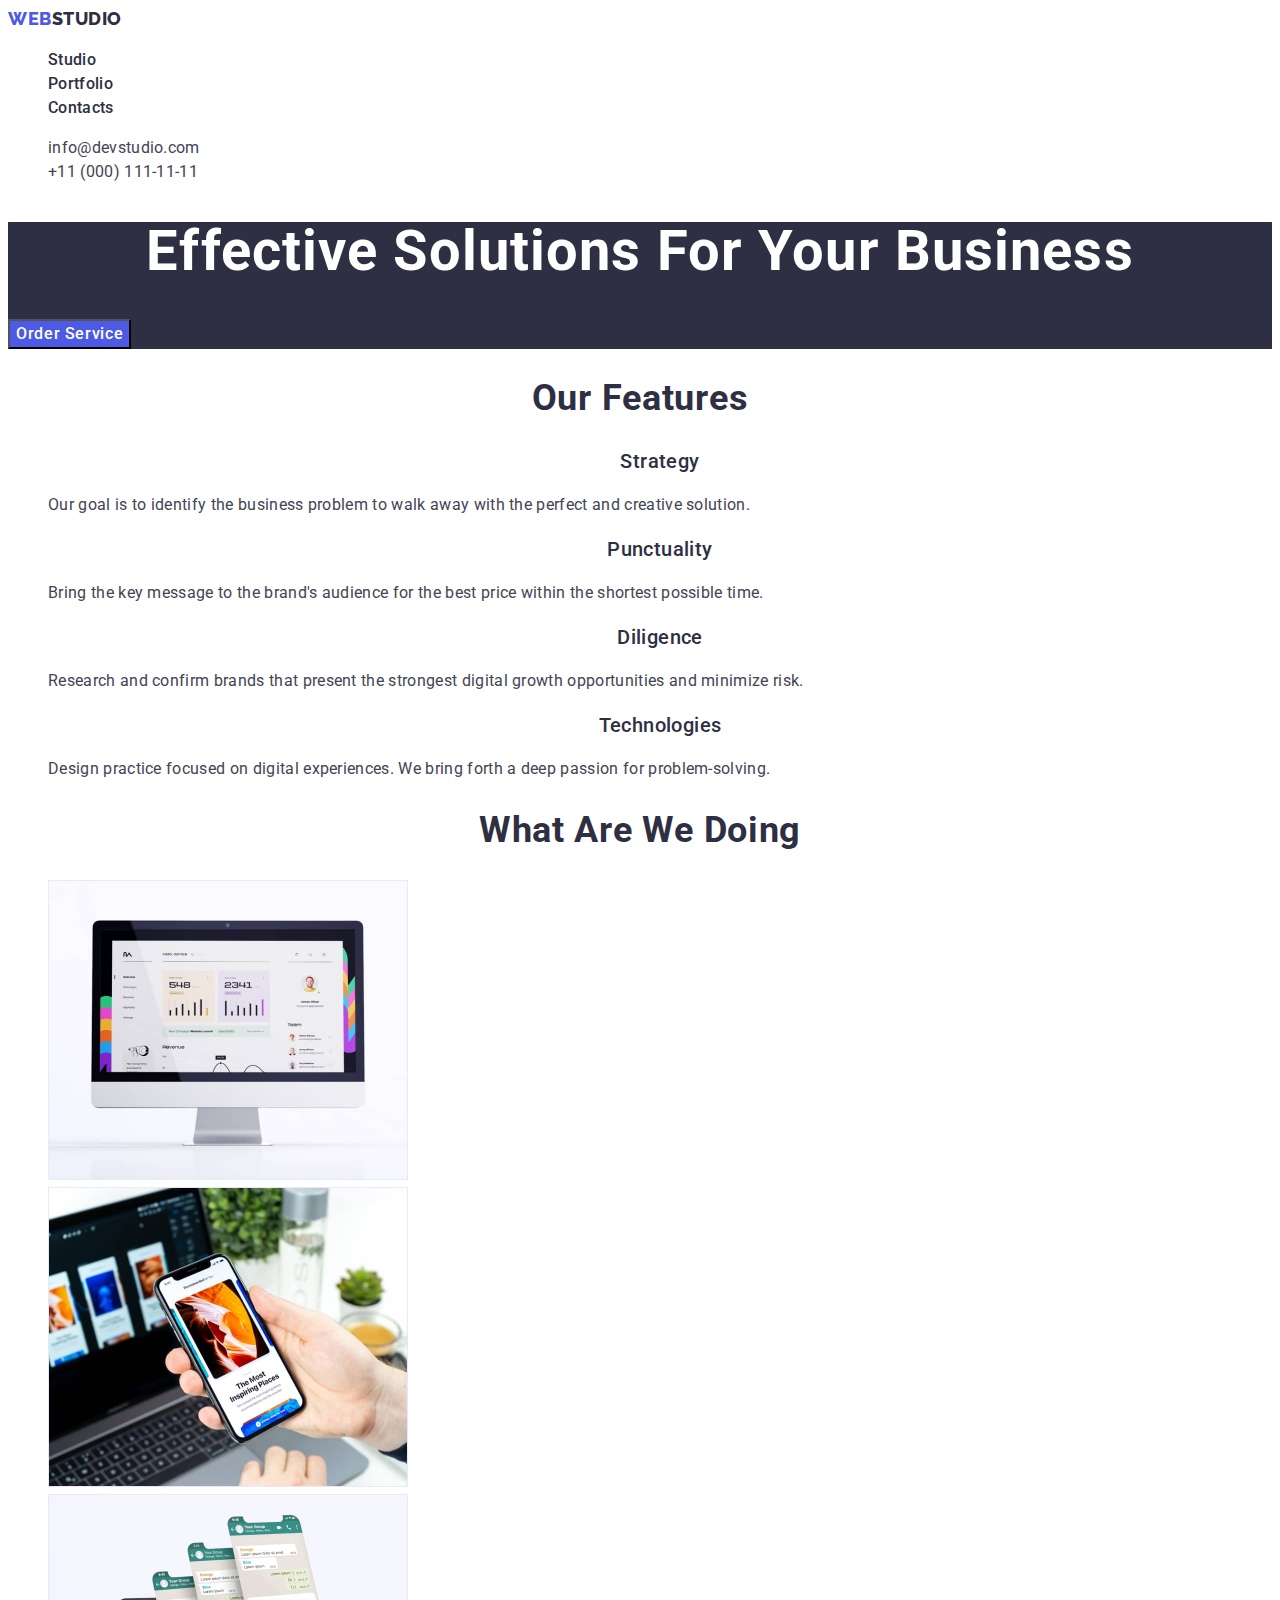
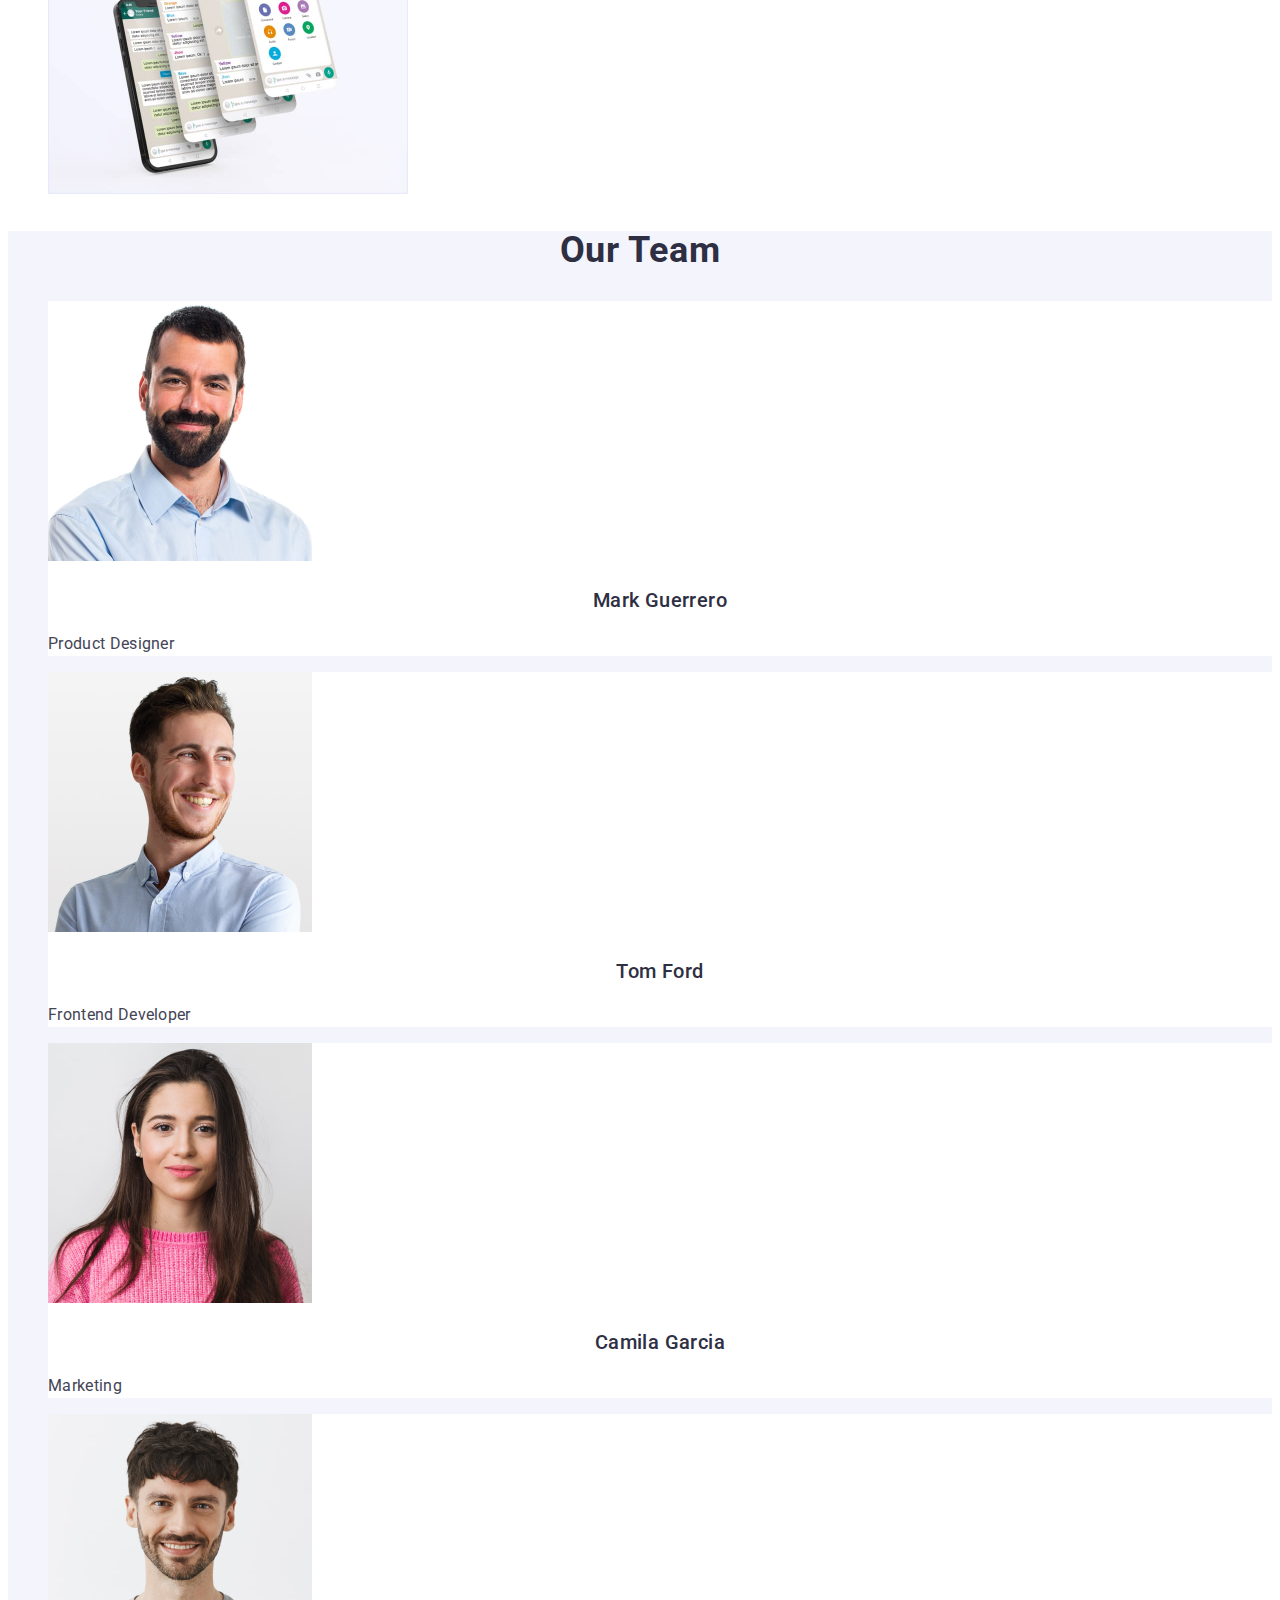
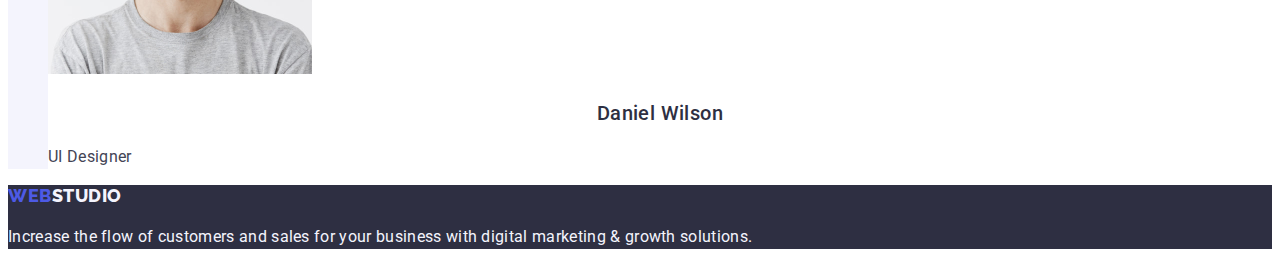
==== index.html @ 5d9a46c8 "Initial commit" ====
<!DOCTYPE html>
<html lang="en">
  <head>
    <meta charset="UTF-8" />
    <meta name="viewport" content="width=device-width, initial-scale=1.0" />
    <link rel="stylesheet" href="./css/style.css" />
    <link
      href="https://fonts.googleapis.com/css2?family=Raleway:wght@800&family=Roboto:wght@400;500;700;900&display=swap"
      rel="stylesheet"
    />
    <link rel="preconnect" href="https://fonts.googleapis.com" />
    <link rel="preconnect" href="https://fonts.gstatic.com" crossorigin />
    <title>Studio</title>
  </head>
  <body>
    <header class="main-header">
      <nav class="main-nav">
        <a class="link logo" href="./index.html">
          Web<span class="gray">Studio</span>
        </a>
        <ul class="list">
          <li>
            <a class="link nav-link" href="./index.html">Studio</a>
          </li>
          <li>
            <a class="link nav-link" href="./portfolio.html">Portfolio</a>
          </li>
          <li>
            <a class="link nav-link" href="">Contacts</a>
          </li>
        </ul>
      </nav>
      <address class="contacts">
        <ul class="list">
          <li>
            <a class="link contacts-link" href="mailto:info@devstudio.com"
              >info@devstudio.com
            </a>
          </li>
          <li>
            <a class="link contacts-link" href="tel:+110001111111">
              +11 (000) 111-11-11
            </a>
          </li>
        </ul>
      </address>
    </header>

    <main>
      <section class="hero-section">
        <h1 class="title page-title">Effective Solutions for Your Business</h1>
        <button class="btn btn-primary" type="button">Order Service</button>
      </section>

      <section>
        <h2 class="title section-title">Our Features</h2>
        <ul class="list">
          <li>
            <h3 class="title section-item-title">Strategy</h3>
            <p class="feature-description">
              Our goal is to identify the business problem to walk away with the
              perfect and creative solution.
            </p>
          </li>
          <li>
            <h3 class="title section-item-title">Punctuality</h3>
            <p class="feature-description">
              Bring the key message to the brand's audience for the best price
              within the shortest possible time.
            </p>
          </li>
          <li>
            <h3 class="title section-item-title">Diligence</h3>
            <p class="feature-description">
              Research and confirm brands that present the strongest digital
              growth opportunities and minimize risk.
            </p>
          </li>
          <li>
            <h3 class="title section-item-title">Technologies</h3>
            <p class="feature-description">
              Design practice focused on digital experiences. We bring forth a
              deep passion for problem-solving.
            </p>
          </li>
        </ul>
      </section>

      <section>
        <h2 class="title section-title">What are we doing</h2>
        <ul class="list">
          <li>
            <img
              src="./images/what-are-we-doing/website.jpg"
              alt="Websites development"
              width="360"
              height="300"
            />
          </li>
          <li>
            <img
              src="./images/what-are-we-doing/messenger.jpg"
              alt="Messeging applications development"
              width="360"
              height="300"
            />
          </li>
          <li>
            <img
              src="./images/what-are-we-doing/mobile-application.jpg"
              alt="Mobile applications development"
              width="360"
              height="300"
            />
          </li>
        </ul>
      </section>

      <section class="our-team-section">
        <h2 class="title section-title">Our Team</h2>
        <ul class="list">
          <li class="list-item">
            <img
              src="./images/our-team/mark-guerrero.jpg"
              alt="Mark Guerrero"
              width="264"
            />
            <h3 class="title section-item-title">Mark Guerrero</h3>
            <p class="position">Product Designer</p>
          </li>
          <li class="list-item">
            <img
              src="./images/our-team/tom-ford.jpg"
              alt="Tom Ford"
              width="264"
              height="260"
            />
            <h3 class="title section-item-title">Tom Ford</h3>
            <p class="position">Frontend Developer</p>
          </li>
          <li class="list-item">
            <img
              src="./images/our-team/camila-garcia.jpg"
              alt="Camila Garcia"
              width="264"
              height="260"
            />
            <h3 class="title section-item-title">Camila Garcia</h3>
            <p class="position">Marketing</p>
          </li>
          <li class="list-item">
            <img
              src="./images/our-team/daniel-wilson.jpg"
              alt="Daniel Wilson"
              width="264"
              height="260"
            />
            <h3 class="title section-item-title">Daniel Wilson</h3>
            <p class="position">UI Designer</p>
          </li>
        </ul>
      </section>
    </main>

    <footer class="footer">
      <a class="link logo" href="./index.html">
        Web<span class="white">Studio</span>
      </a>
      <p class="text">
        Increase the flow of customers and sales for your business with digital
        marketing & growth solutions.
      </p>
    </footer>
  </body>
</html>
---- css/style.css ----
:root {
  --body-bg: #ffffff;
  --titles-font-family: 'Roboto', sans-serif;
  --titles-color: #2e2f42;
  --text-font-family: 'Roboto', sans-serif;
  --text-color: #434455;

  /* ========== Colors ========== */
  --color-brand: #4d5ae5;
  --color-dark: #2e2f42;
  --color-white: #ffffff;
  --color-light: #f4f4fd;
  --color-active: #404bbf;
  --color-accent: #e7e9fc;
}


/* ========== General ========== */
body {
  font-family: var(--text-font-family);
  font-size: 16px;
  line-height: 1.5;
  color: var(--text-color);
  background-color: var(--body-bg);
}

.title {
  text-align: center;
  font-family: var(--titles-font-family);
  font-weight: 700;
  letter-spacing: 0.02em;
  color: var(--titles-color);
  text-transform: capitalize;
}

.page-title {
  font-size: 56px;
  line-height: 1.07;
  color: var(--color-white);
}

.section-title {
  font-size: 36px;
  line-height: 1.11;
}

.section-item-title {
  font-weight: 500;
  font-size: 20px;
  line-height: 1.2;
}

.list {
  list-style: none;
}

.btn {
  font-family: 'Roboto', sans-serif;
  font-size: 16px;
  line-height: 1.5;
  font-weight: 500;
  letter-spacing: 0.04em;
  cursor: pointer;
}

.link {
  text-decoration: none;
}

.btn-primary {
  color: var(--color-white);
  background-color: var(--color-brand);
}

.btn-primary:hover,
.btn-primary:active,
.btn-primary:focus {
  background-color: var(--color-active);
}

.logo {
  font-family: 'Raleway', sans-serif;
  font-weight: 800;
  font-size: 18px;
  line-height: 1.17;
  letter-spacing: 0.03em;
  text-transform: uppercase;
  color: var(--color-brand);
}

.logo .gray {
  color: var(--titles-color);
}

.logo .white {
  color: var(--color-light);
}


/* ========== Header ========== */
.nav-link {
  font-weight: 500;
  line-height: 1.5;
  color: var(--titles-color);
  letter-spacing: 0.02em
}

.nav-link:hover,
.nav-link:active,
.nav-link:focus {
  color: var(--color-active);
}

.contacts {
  font-style: normal;
  color: var(--text-color)
}

.contacts-link {
  letter-spacing: 0.02em;
  line-height: 1.5;
  color: var(--text-color);
}

.contacts-link:hover,
.contacts-link:active,
.contacts-link:focus {
  color: var(--color-active);
}


/* ========== Footer ========== */
.footer {
  background-color: var(--color-dark);
}

.footer .text {
  color: var(--color-light);
}

.footer .text {
  letter-spacing: 0.02em;
}


/* ========== Hero Section ========== */
.hero-section {
  background-color: var(--color-dark);
}


/* ========== Features Section ========== */
.feature-description {
  letter-spacing: 0.02em;
}


/* ========== Our Team Section ========== */
.our-team-section {
  background-color: var(--color-light);
}

.our-team-section .list-item {
  background-color: var(--color-white);
}

.position {
  letter-spacing: 0.02em;
}


/* ========== Portfolio ========== */
.filter-button {
  color: var(--color-brand);
  background-color: var(--color-light);
}

.filter-button:hover,
.filter-button:focus,
.filter-button:active {
  color: var(--color-white);
  background-color: var(--color-active);
}

.portfolio-item-title {
  font-weight: 500;
  font-size: 20px;
  line-height: 1.2;
  letter-spacing: 0.02em;
  color: var(--titles-color);
}

.portfolio-category {
  letter-spacing: 0.02em;
  color: var(--text-color);
}
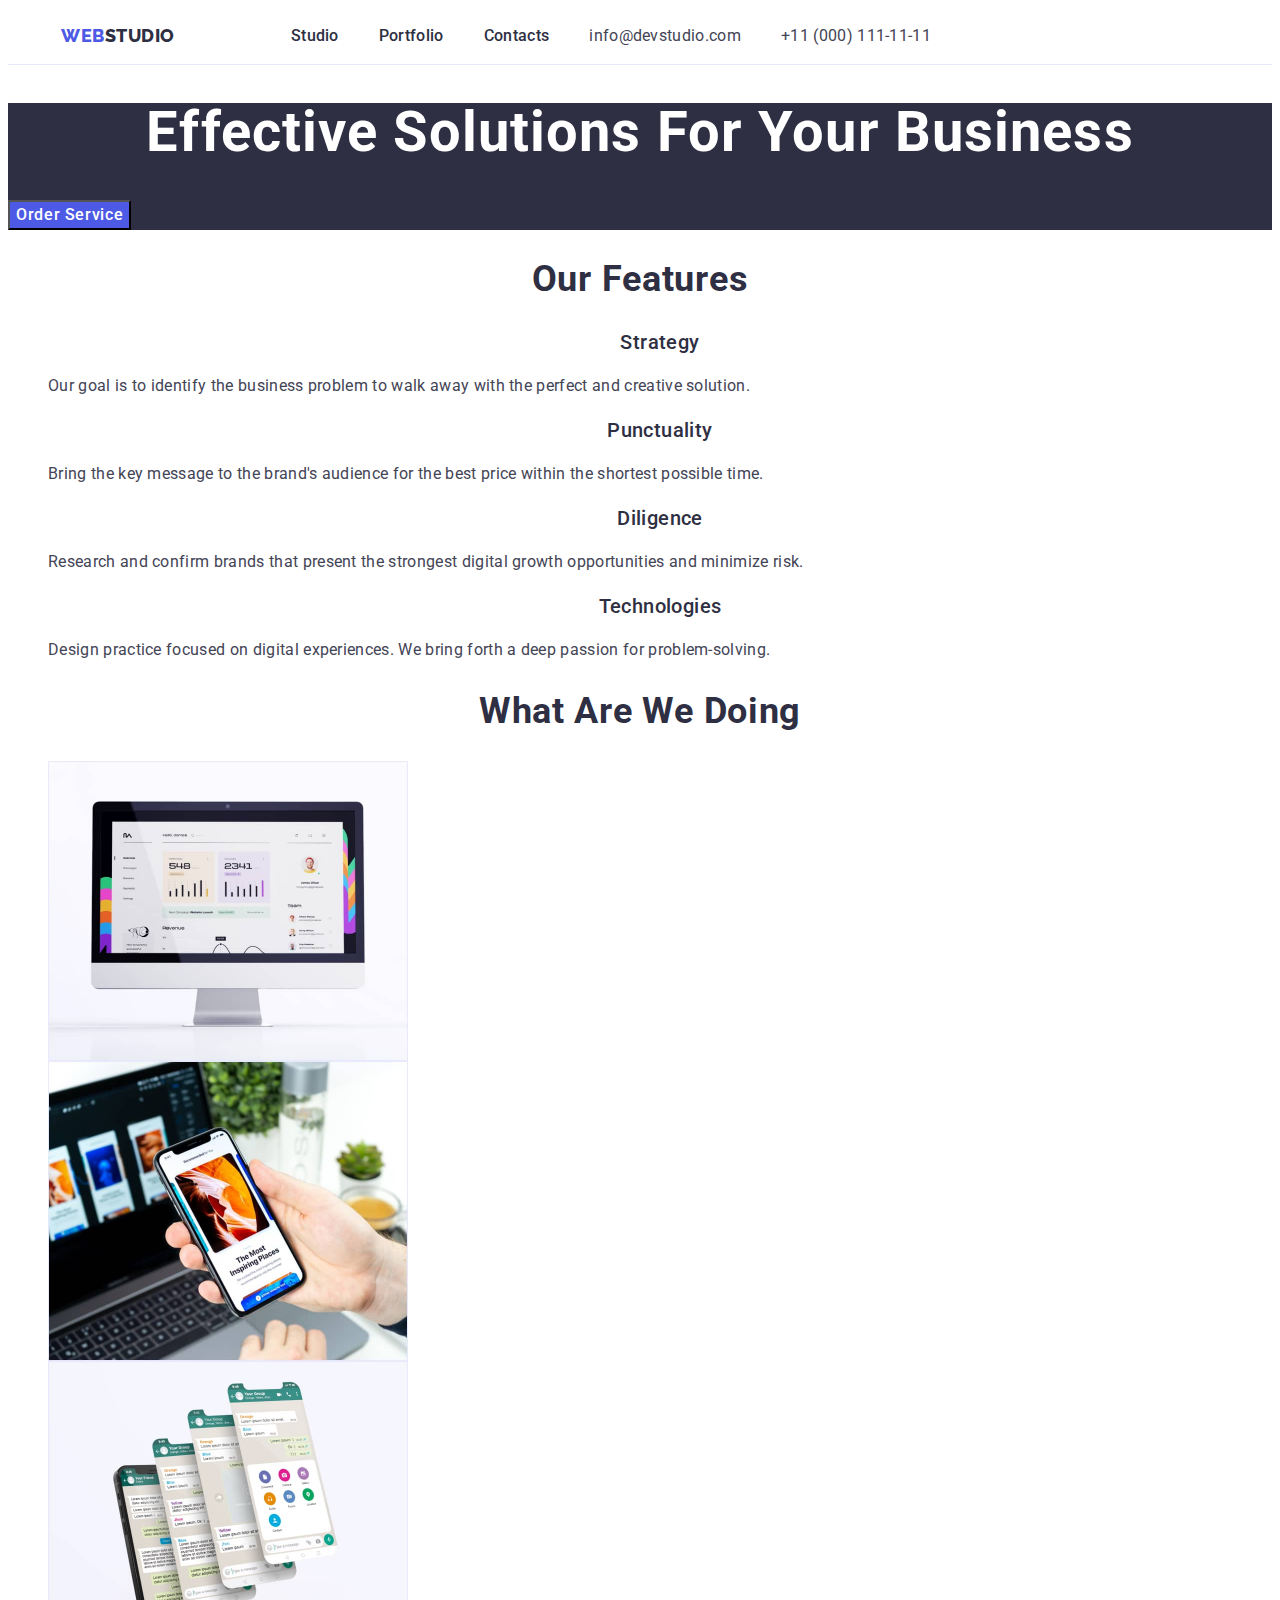
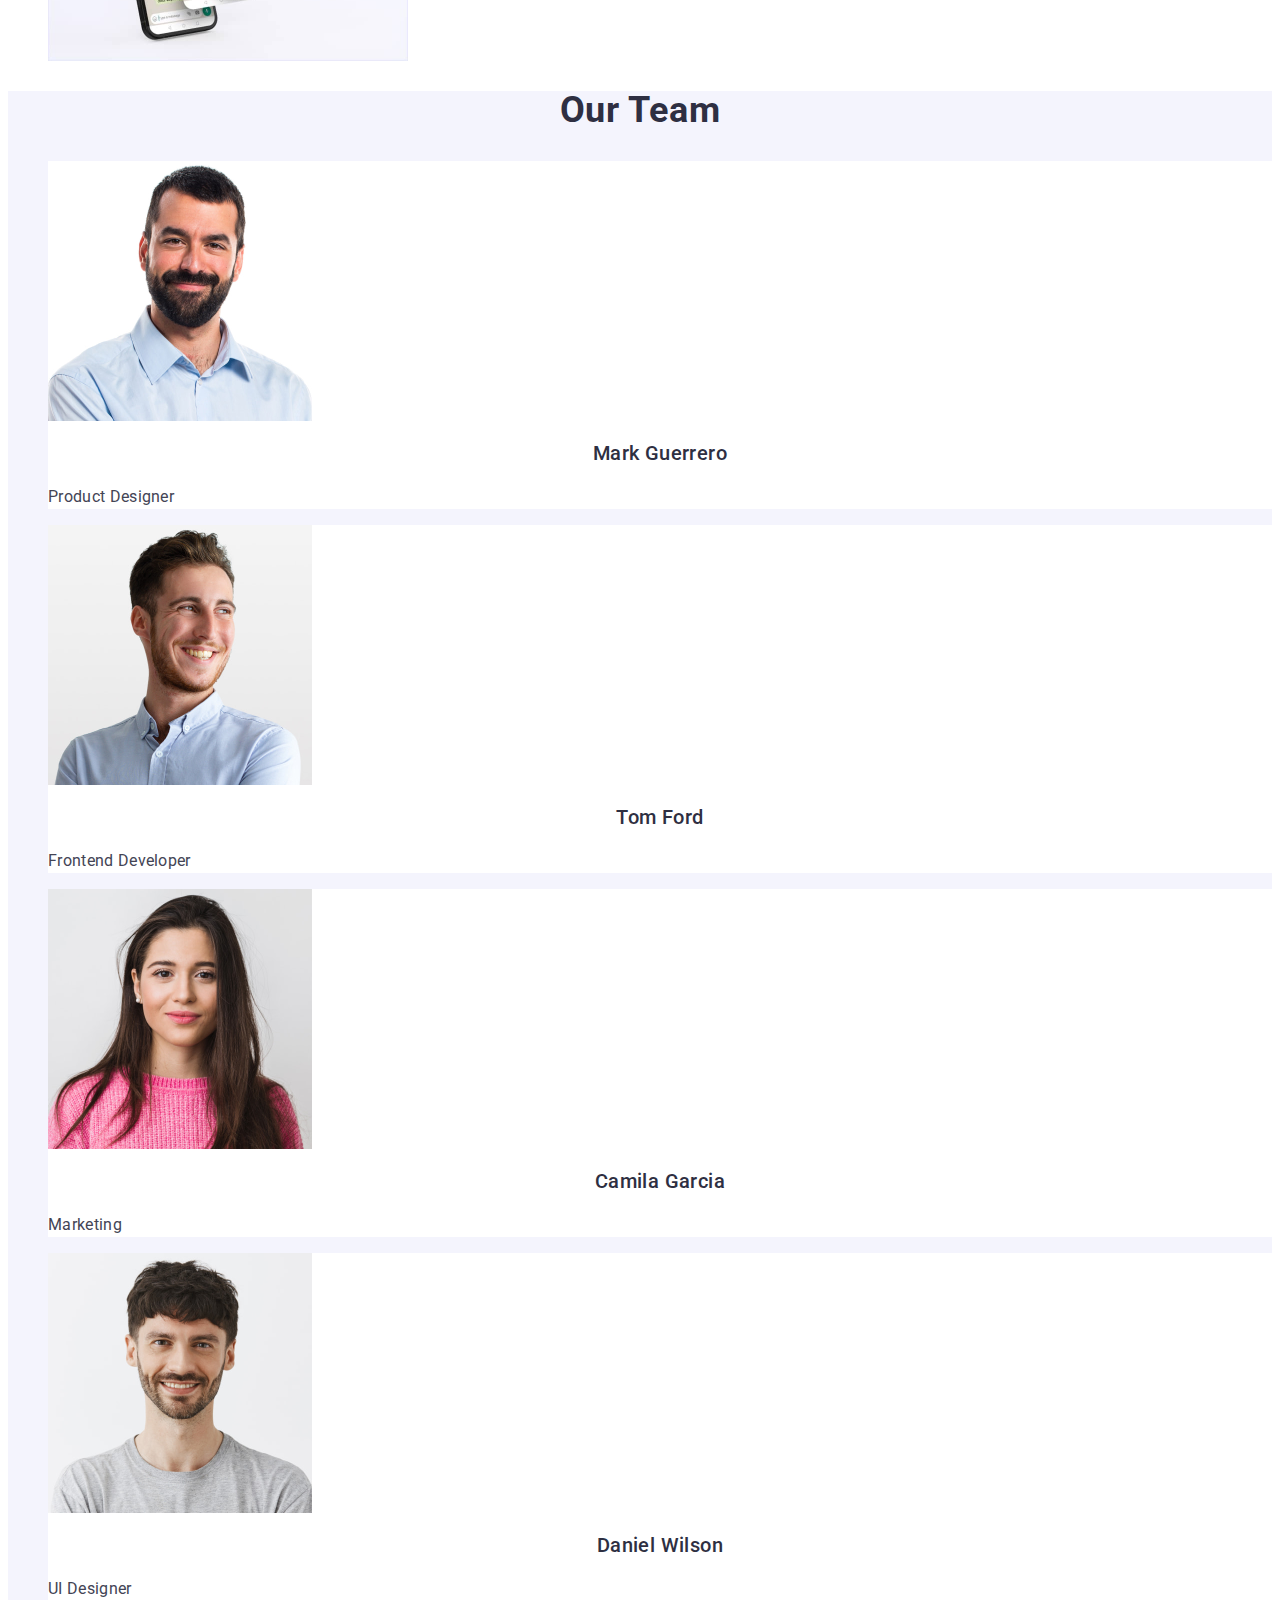
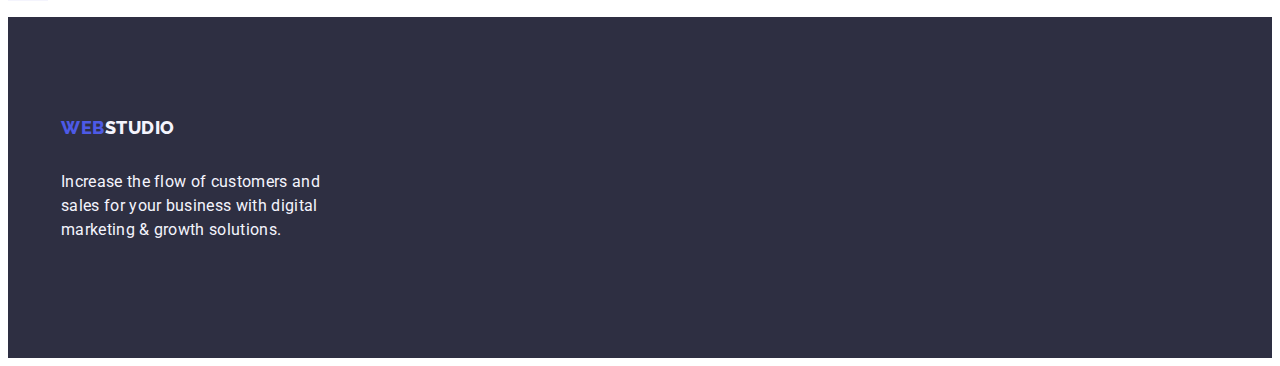
==== commit 810768bd: "Header and footer were added" ====
--- a/index.html
+++ b/index.html
@@ -3,6 +3,13 @@
   <head>
     <meta charset="UTF-8" />
     <meta name="viewport" content="width=device-width, initial-scale=1.0" />
+    <link
+      rel="stylesheet"
+      href="https://cdnjs.cloudflare.com/ajax/libs/modern-normalize/2.0.0/modern-normalize.min.css"
+      integrity="sha512-4xo8blKMVCiXpTaLzQSLSw3KFOVPWhm/TRtuPVc4WG6kUgjH6J03IBuG7JZPkcWMxJ5huwaBpOpnwYElP/m6wg=="
+      crossorigin="anonymous"
+      referrerpolicy="no-referrer"
+    />
     <link rel="stylesheet" href="./css/style.css" />
     <link
       href="https://fonts.googleapis.com/css2?family=Raleway:wght@800&family=Roboto:wght@400;500;700;900&display=swap"
@@ -14,36 +21,38 @@
   </head>
   <body>
     <header class="main-header">
-      <nav class="main-nav">
-        <a class="link logo" href="./index.html">
-          Web<span class="gray">Studio</span>
-        </a>
-        <ul class="list">
-          <li>
-            <a class="link nav-link" href="./index.html">Studio</a>
-          </li>
-          <li>
-            <a class="link nav-link" href="./portfolio.html">Portfolio</a>
-          </li>
-          <li>
-            <a class="link nav-link" href="">Contacts</a>
-          </li>
-        </ul>
-      </nav>
-      <address class="contacts">
-        <ul class="list">
-          <li>
-            <a class="link contacts-link" href="mailto:info@devstudio.com"
-              >info@devstudio.com
-            </a>
-          </li>
-          <li>
-            <a class="link contacts-link" href="tel:+110001111111">
-              +11 (000) 111-11-11
-            </a>
-          </li>
-        </ul>
-      </address>
+      <div class="container header-container">
+        <nav class="main-nav">
+          <a class="link logo" href="./index.html">
+            Web<span class="gray">Studio</span>
+          </a>
+          <ul class="list">
+            <li>
+              <a class="link nav-link" href="./index.html">Studio</a>
+            </li>
+            <li>
+              <a class="link nav-link" href="./portfolio.html">Portfolio</a>
+            </li>
+            <li>
+              <a class="link nav-link" href="">Contacts</a>
+            </li>
+          </ul>
+        </nav>
+        <address class="contacts">
+          <ul class="list">
+            <li>
+              <a class="link contacts-link" href="mailto:info@devstudio.com"
+                >info@devstudio.com
+              </a>
+            </li>
+            <li>
+              <a class="link contacts-link" href="tel:+110001111111">
+                +11 (000) 111-11-11
+              </a>
+            </li>
+          </ul>
+        </address>
+      </div>
     </header>
 
     <main>
@@ -163,13 +172,15 @@
     </main>
 
     <footer class="footer">
-      <a class="link logo" href="./index.html">
-        Web<span class="white">Studio</span>
-      </a>
-      <p class="text">
-        Increase the flow of customers and sales for your business with digital
-        marketing & growth solutions.
-      </p>
+      <div class="container">
+        <a class="link logo" href="./index.html">
+          Web<span class="white">Studio</span>
+        </a>
+        <p class="text">
+          Increase the flow of customers and sales for your business with
+          digital marketing & growth solutions.
+        </p>
+      </div>
     </footer>
   </body>
 </html>
--- a/css/style.css
+++ b/css/style.css
@@ -22,6 +22,10 @@
   line-height: 1.5;
   color: var(--text-color);
   background-color: var(--body-bg);
+}
+
+img {
+  display: block;
 }
 
 .title {
@@ -96,9 +100,38 @@
   color: var(--color-light);
 }
 
+.container {
+  width: 1158px;
+  margin: 0 auto;
+  padding: 0 15px;
+}
+
 
 /* ========== Header ========== */
+.main-header {
+  border-bottom: 1px solid var(--color-accent);
+}
+
+.header-container {
+  display: flex;
+}
+
+.main-nav {
+  display: flex;
+  align-items: center;
+}
+
+.logo {
+  margin-right: 76px;
+}
+
+.main-nav .list {
+  display: flex;
+  gap: 40px;
+}
+
 .nav-link {
+  padding: 24px 0;
   font-weight: 500;
   line-height: 1.5;
   color: var(--titles-color);
@@ -116,6 +149,11 @@
   color: var(--text-color)
 }
 
+.contacts .list {
+  display: flex;
+  gap: 40px;
+}
+
 .contacts-link {
   letter-spacing: 0.02em;
   line-height: 1.5;
@@ -131,15 +169,19 @@
 
 /* ========== Footer ========== */
 .footer {
+  padding: 100px 0;
   background-color: var(--color-dark);
 }
 
+.footer .logo {
+  display: inline-block;
+  margin-bottom: 16px;
+}
+
 .footer .text {
+  max-width: 264px;
+  letter-spacing: 0.02em;
   color: var(--color-light);
-}
-
-.footer .text {
-  letter-spacing: 0.02em;
 }
 
 
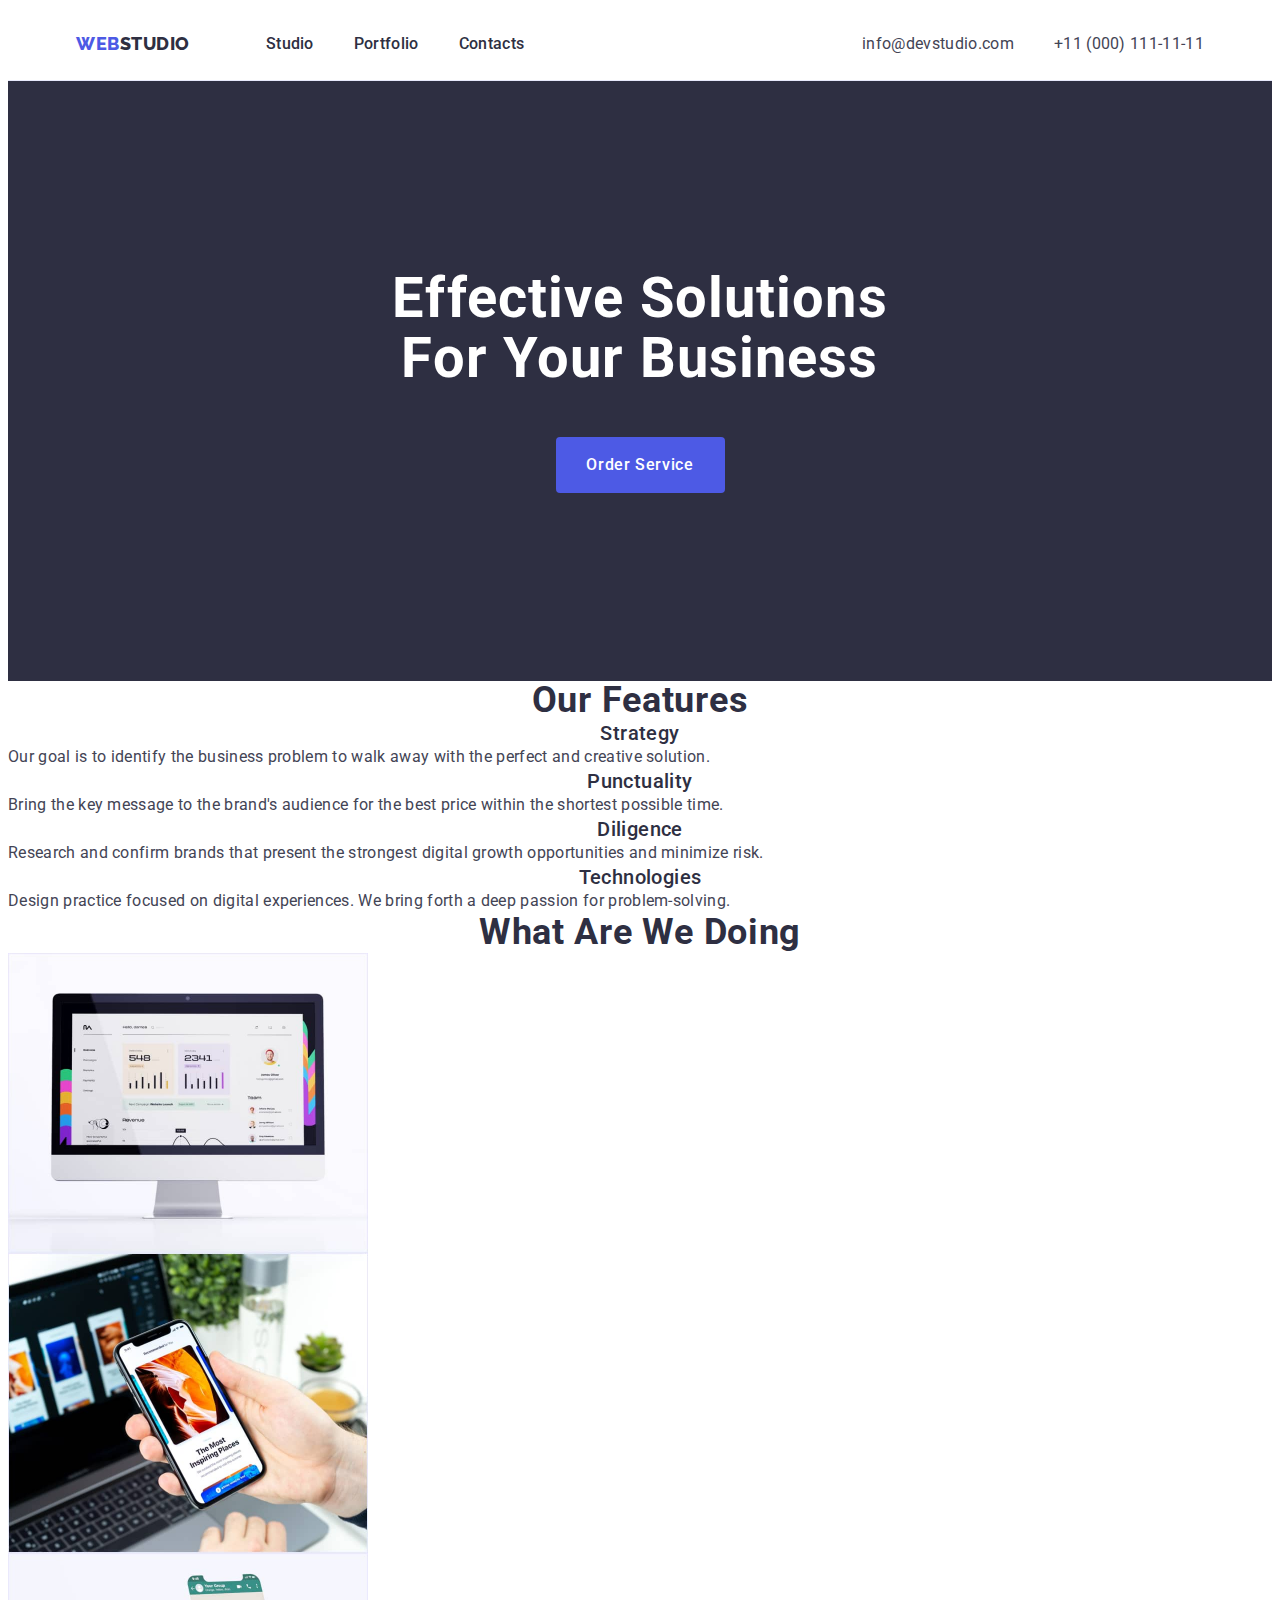
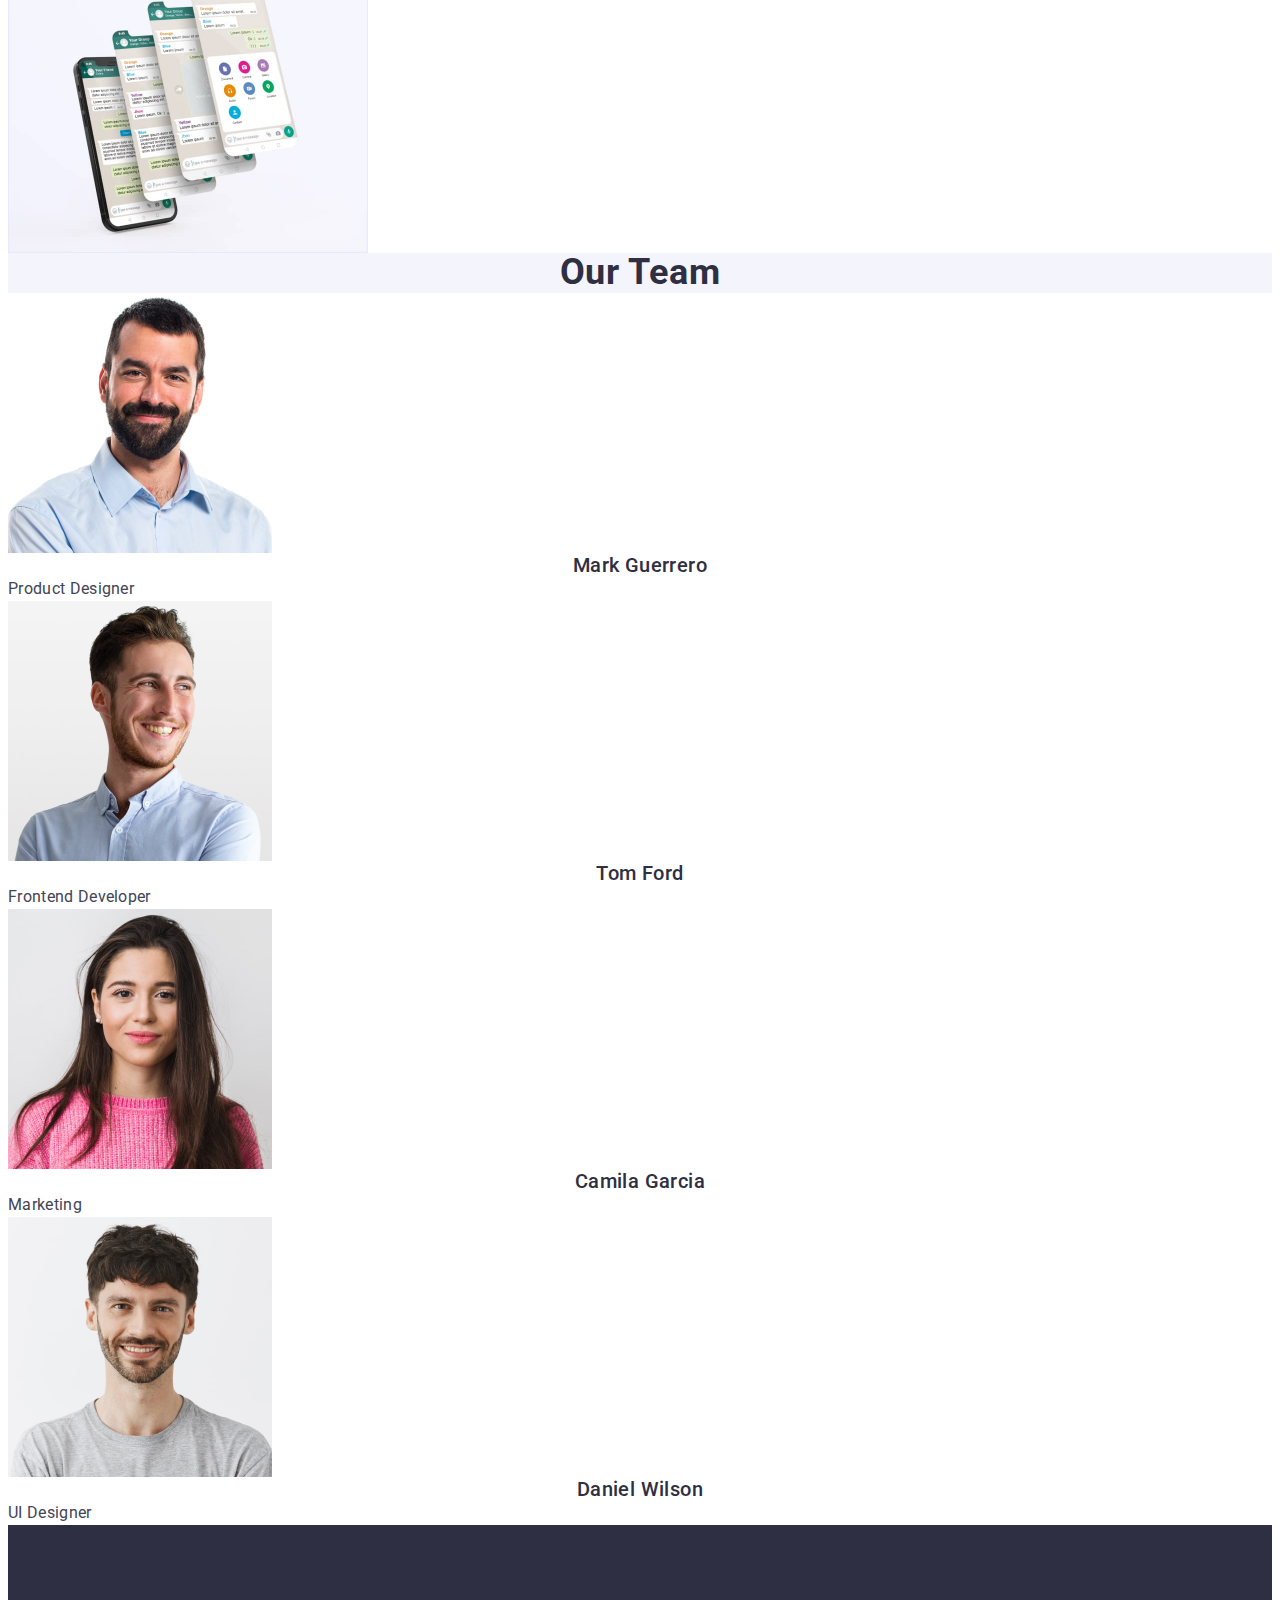
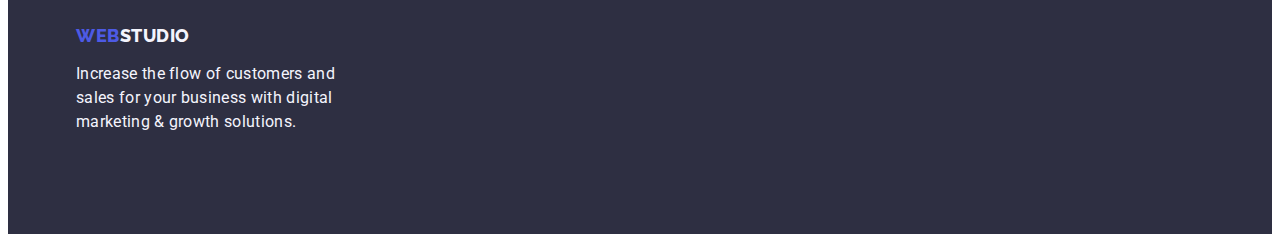
==== commit a2088d9c: "Hero section was added" ====
--- a/index.html
+++ b/index.html
@@ -57,8 +57,12 @@
 
     <main>
       <section class="hero-section">
-        <h1 class="title page-title">Effective Solutions for Your Business</h1>
-        <button class="btn btn-primary" type="button">Order Service</button>
+        <div class="container">
+          <h1 class="title page-title">
+            Effective Solutions for Your Business
+          </h1>
+          <button class="btn btn-primary" type="button">Order Service</button>
+        </div>
       </section>
 
       <section>
--- a/css/style.css
+++ b/css/style.css
@@ -16,6 +16,12 @@
 
 
 /* ========== General ========== */
+*,
+*::before,
+*::after {
+  box-sizing: border-box;
+}
+
 body {
   font-family: var(--text-font-family);
   font-size: 16px;
@@ -24,8 +30,31 @@
   background-color: var(--body-bg);
 }
 
+h1,
+h2,
+h3,
+h4,
+h5,
+h6,
+p {
+  margin-top: 0;
+  margin-bottom: 0;
+}
+
+ul,
+ol {
+  margin-top: 0;
+  margin-bottom: 0;
+  padding-left: 0;
+}
+
 img {
   display: block;
+}
+
+.section {
+  padding-top: 60px;
+  padding-bottom: 60px;
 }
 
 .title {
@@ -64,6 +93,8 @@
   line-height: 1.5;
   font-weight: 500;
   letter-spacing: 0.04em;
+  border: none;
+  border-radius: 4px;
   cursor: pointer;
 }
 
@@ -72,6 +103,9 @@
 }
 
 .btn-primary {
+  display: block;
+  min-width: 169px;
+  height: 56px;
   color: var(--color-white);
   background-color: var(--color-brand);
 }
@@ -109,11 +143,13 @@
 
 /* ========== Header ========== */
 .main-header {
+  padding: 24px 0;
   border-bottom: 1px solid var(--color-accent);
 }
 
 .header-container {
   display: flex;
+  justify-content: space-between;
 }
 
 .main-nav {
@@ -187,7 +223,17 @@
 
 /* ========== Hero Section ========== */
 .hero-section {
+  padding: 188px 0;
   background-color: var(--color-dark);
+}
+
+.hero-section .page-title {
+  width: 496px;
+  margin: 0 auto 48px;
+}
+
+.hero-section .btn-primary {
+  margin: 0 auto; 
 }
 
 
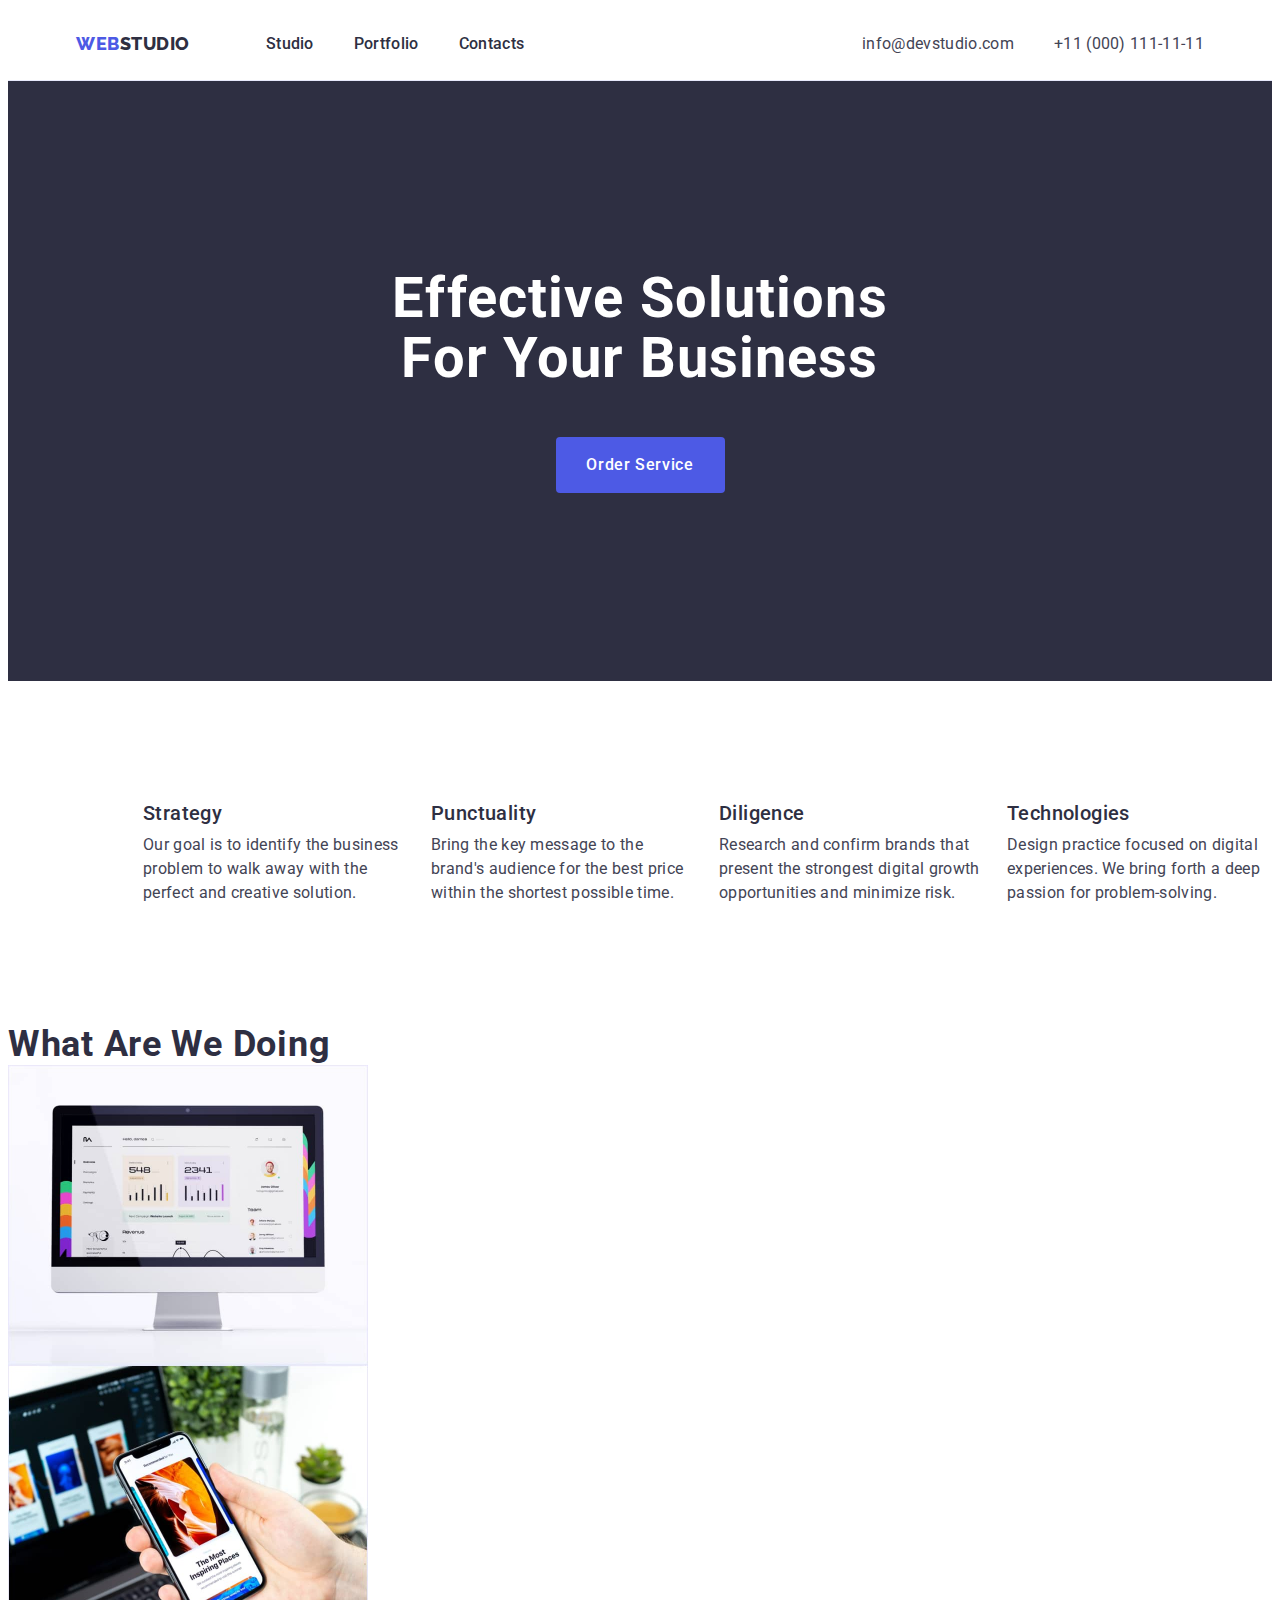
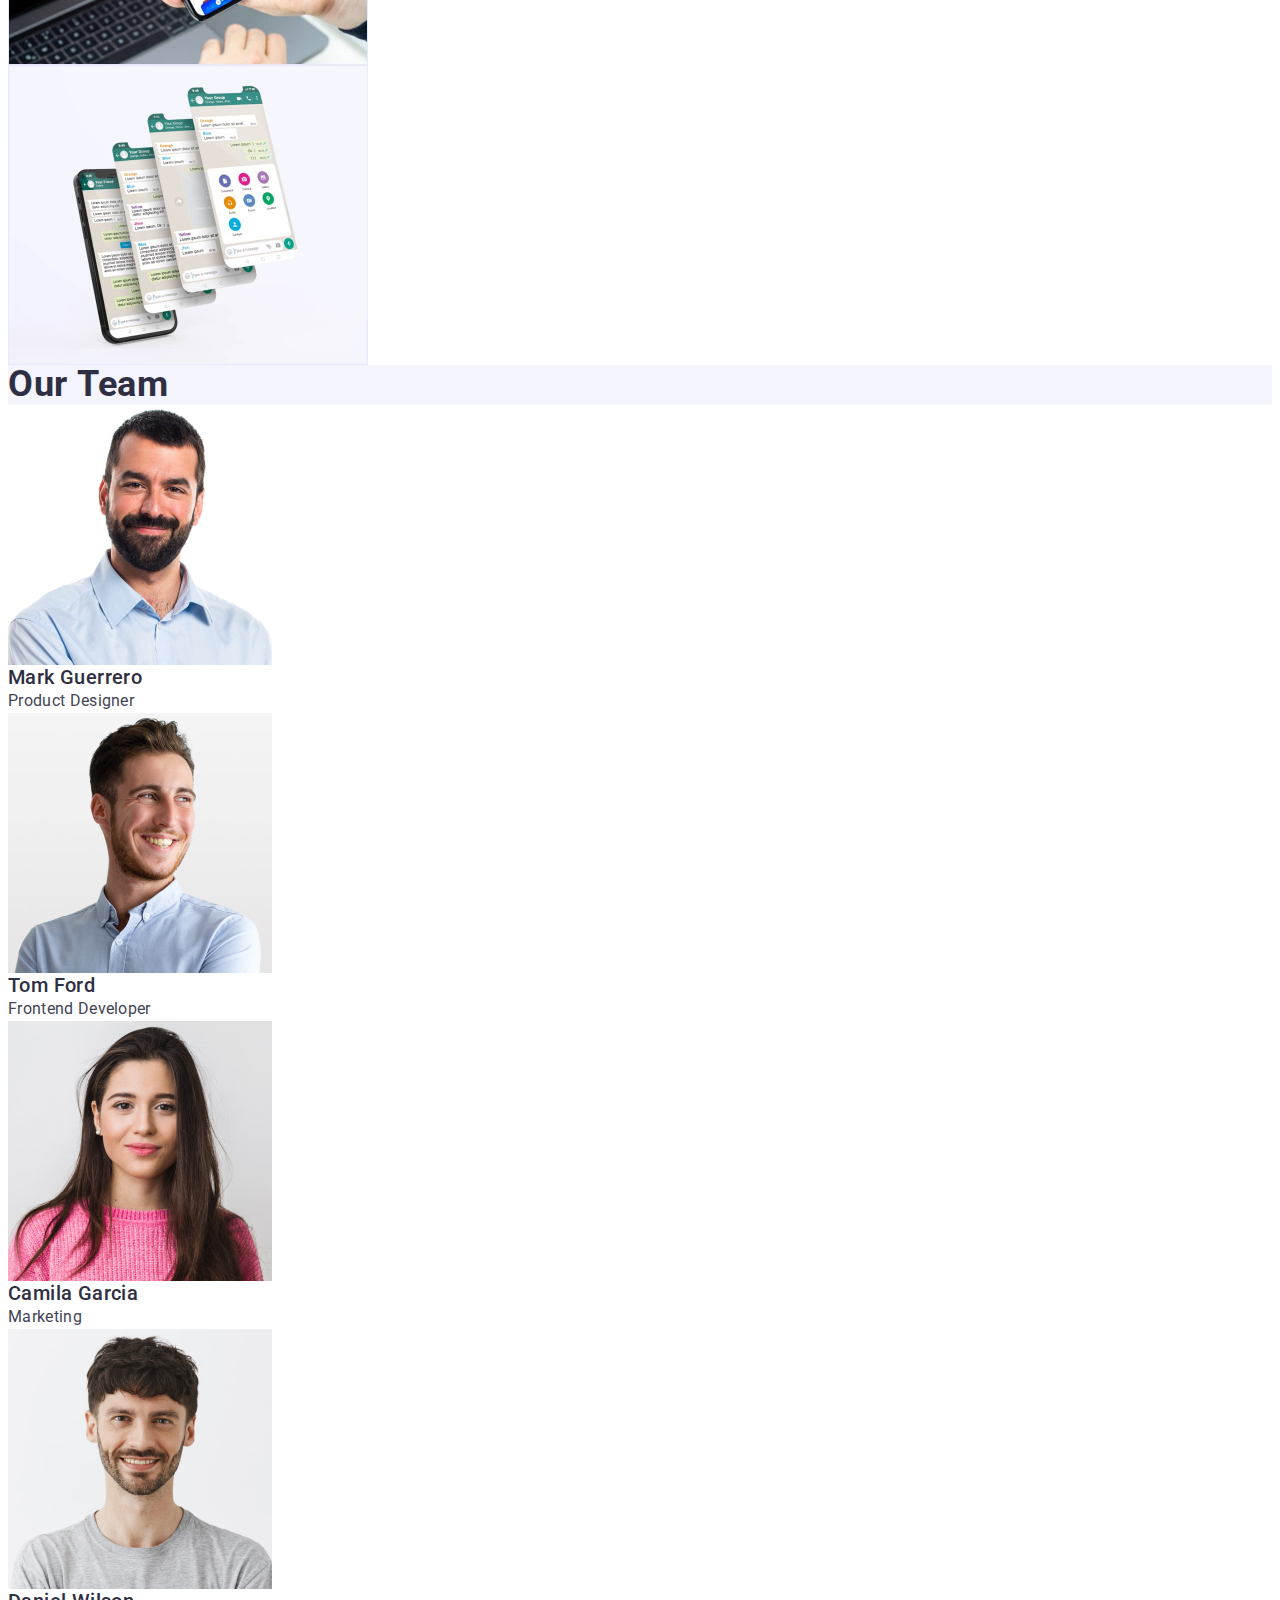
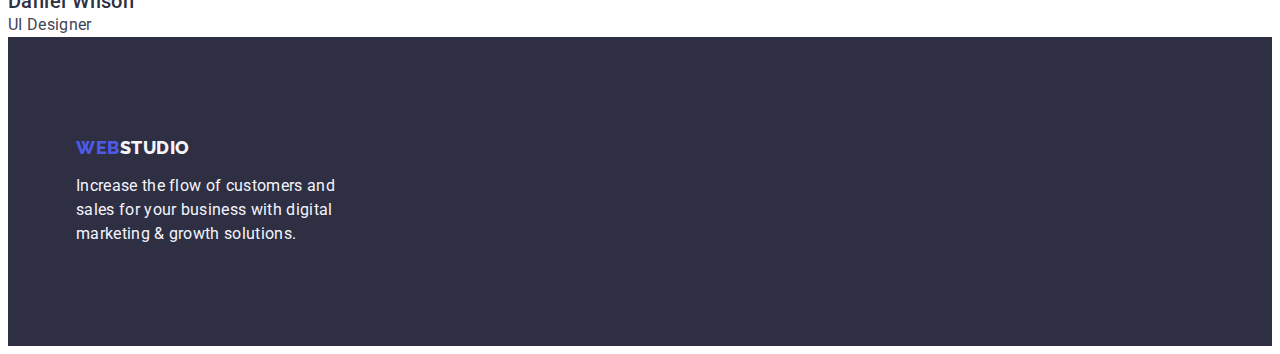
==== commit fd2c1c92: "Features section was added" ====
--- a/index.html
+++ b/index.html
@@ -65,38 +65,44 @@
         </div>
       </section>
 
-      <section>
-        <h2 class="title section-title">Our Features</h2>
-        <ul class="list">
-          <li>
-            <h3 class="title section-item-title">Strategy</h3>
-            <p class="feature-description">
-              Our goal is to identify the business problem to walk away with the
-              perfect and creative solution.
-            </p>
-          </li>
-          <li>
-            <h3 class="title section-item-title">Punctuality</h3>
-            <p class="feature-description">
-              Bring the key message to the brand's audience for the best price
-              within the shortest possible time.
-            </p>
-          </li>
-          <li>
-            <h3 class="title section-item-title">Diligence</h3>
-            <p class="feature-description">
-              Research and confirm brands that present the strongest digital
-              growth opportunities and minimize risk.
-            </p>
-          </li>
-          <li>
-            <h3 class="title section-item-title">Technologies</h3>
-            <p class="feature-description">
-              Design practice focused on digital experiences. We bring forth a
-              deep passion for problem-solving.
-            </p>
-          </li>
-        </ul>
+      <section class="features-section">
+        <div class="container">
+          <h2 class="title section-title visually-hidden">Our Features</h2>
+          <ul class="list features-list">
+            <li class="features-item">
+              <h3 class="title section-item-title features-title">Strategy</h3>
+              <p class="feature-description">
+                Our goal is to identify the business problem to walk away with
+                the perfect and creative solution.
+              </p>
+            </li>
+            <li class="features-item">
+              <h3 class="title section-item-title features-title">
+                Punctuality
+              </h3>
+              <p class="feature-description">
+                Bring the key message to the brand's audience for the best price
+                within the shortest possible time.
+              </p>
+            </li>
+            <li class="features-item">
+              <h3 class="title section-item-title features-title">Diligence</h3>
+              <p class="feature-description">
+                Research and confirm brands that present the strongest digital
+                growth opportunities and minimize risk.
+              </p>
+            </li>
+            <li class="features-item">
+              <h3 class="title section-item-title features-title">
+                Technologies
+              </h3>
+              <p class="feature-description">
+                Design practice focused on digital experiences. We bring forth a
+                deep passion for problem-solving.
+              </p>
+            </li>
+          </ul>
+        </div>
       </section>
 
       <section>
--- a/css/style.css
+++ b/css/style.css
@@ -58,7 +58,6 @@
 }
 
 .title {
-  text-align: center;
   font-family: var(--titles-font-family);
   font-weight: 700;
   letter-spacing: 0.02em;
@@ -67,6 +66,7 @@
 }
 
 .page-title {
+  text-align: center;
   font-size: 56px;
   line-height: 1.07;
   color: var(--color-white);
@@ -140,6 +140,19 @@
   padding: 0 15px;
 }
 
+.visually-hidden {
+  position: absolute;
+  width: 1px;
+  height: 1px;
+  margin: -1px;
+  border: 0;
+  padding: 0;
+  white-space: nowrap;
+  clip-path: inset(100%);
+  clip: rect(0 0 0 0);
+  overflow: hidden;
+}
+
 
 /* ========== Header ========== */
 .main-header {
@@ -163,7 +176,7 @@
 
 .main-nav .list {
   display: flex;
-  gap: 40px;
+  column-gap: 40px;
 }
 
 .nav-link {
@@ -187,7 +200,7 @@
 
 .contacts .list {
   display: flex;
-  gap: 40px;
+  column-gap: 40px;
 }
 
 .contacts-link {
@@ -238,6 +251,23 @@
 
 
 /* ========== Features Section ========== */
+.features-section {
+  padding: 120px;
+}
+
+.features-list {
+  display: flex;
+  column-gap: 24px;
+}
+
+.features-item {
+  flex-basis: calc((100% - 24px * 3) / 4);
+}
+
+.features-title {
+  margin-bottom: 8px;
+}
+
 .feature-description {
   letter-spacing: 0.02em;
 }
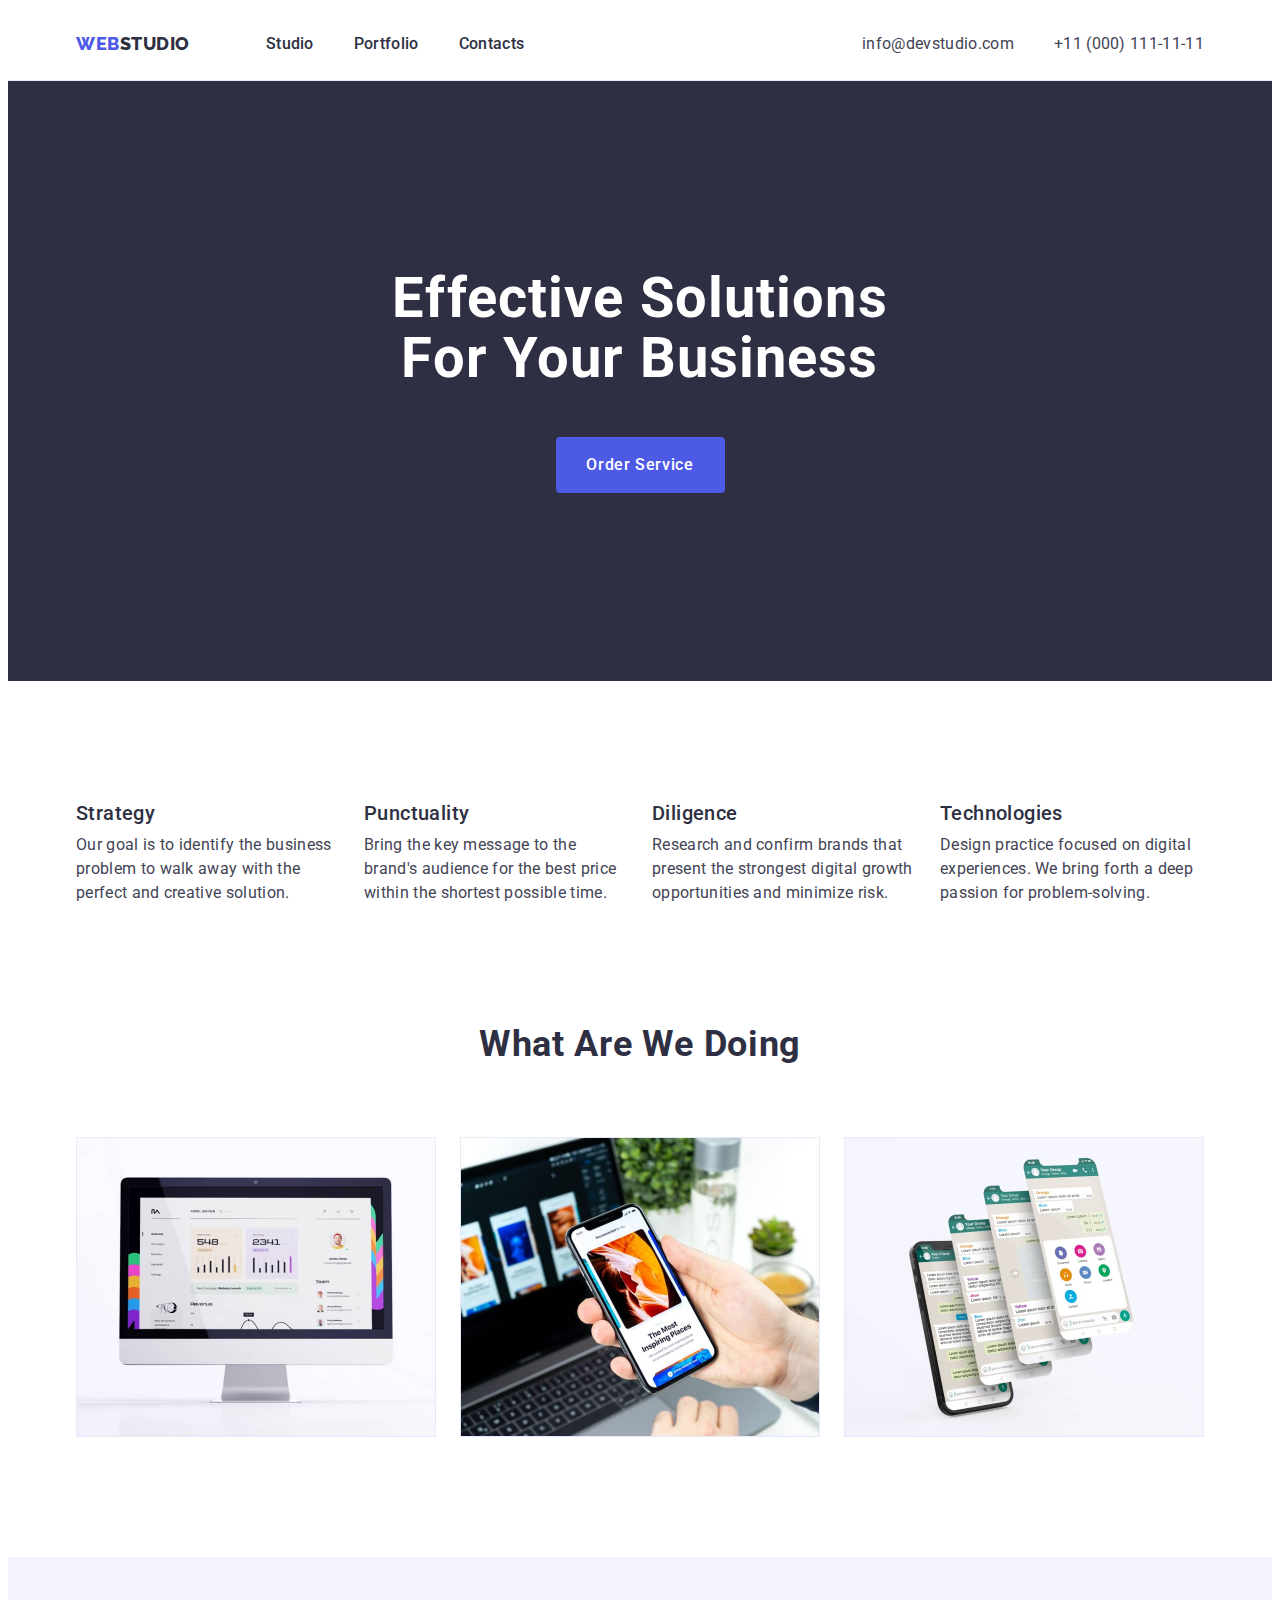
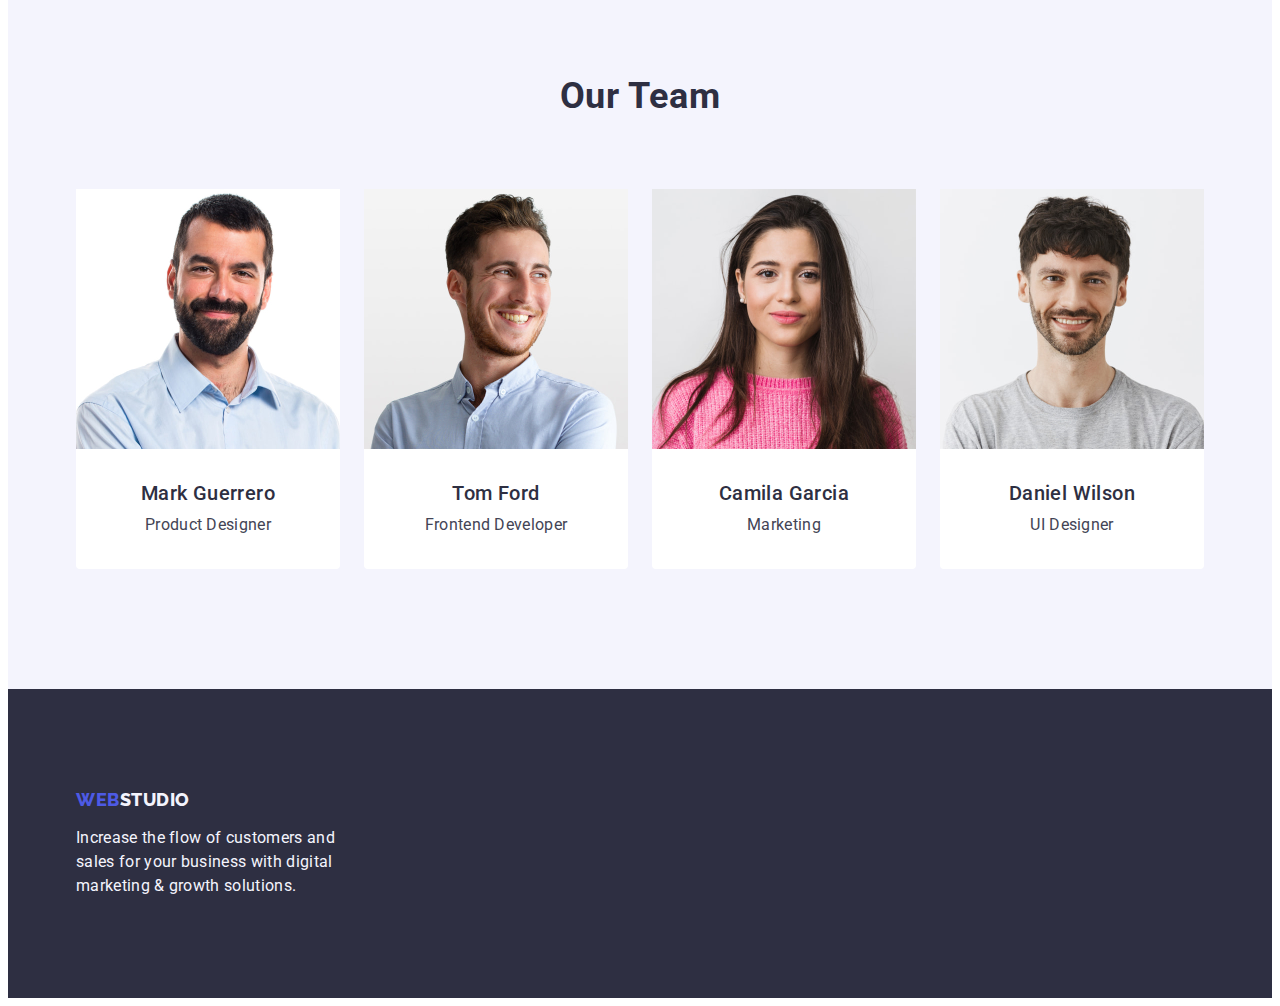
==== commit cbb92963: "Our Products and Out team sections were added" ====
--- a/index.html
+++ b/index.html
@@ -105,79 +105,105 @@
         </div>
       </section>
 
-      <section>
-        <h2 class="title section-title">What are we doing</h2>
-        <ul class="list">
-          <li>
-            <img
-              src="./images/what-are-we-doing/website.jpg"
-              alt="Websites development"
-              width="360"
-              height="300"
-            />
-          </li>
-          <li>
-            <img
-              src="./images/what-are-we-doing/messenger.jpg"
-              alt="Messeging applications development"
-              width="360"
-              height="300"
-            />
-          </li>
-          <li>
-            <img
-              src="./images/what-are-we-doing/mobile-application.jpg"
-              alt="Mobile applications development"
-              width="360"
-              height="300"
-            />
-          </li>
-        </ul>
+      <section class="products-section">
+        <div class="container">
+          <h2 class="title section-title products-section-title">
+            What are we doing
+          </h2>
+          <ul class="list products-list">
+            <li class="products-item">
+              <img
+                src="./images/what-are-we-doing/website.jpg"
+                alt="Websites development"
+                width="360"
+                height="300"
+              />
+            </li>
+            <li class="products-item">
+              <img
+                src="./images/what-are-we-doing/messenger.jpg"
+                alt="Messeging applications development"
+                width="360"
+                height="300"
+              />
+            </li>
+            <li class="products-item">
+              <img
+                src="./images/what-are-we-doing/mobile-application.jpg"
+                alt="Mobile applications development"
+                width="360"
+                height="300"
+              />
+            </li>
+          </ul>
+        </div>
       </section>
 
       <section class="our-team-section">
-        <h2 class="title section-title">Our Team</h2>
-        <ul class="list">
-          <li class="list-item">
-            <img
-              src="./images/our-team/mark-guerrero.jpg"
-              alt="Mark Guerrero"
-              width="264"
-            />
-            <h3 class="title section-item-title">Mark Guerrero</h3>
-            <p class="position">Product Designer</p>
-          </li>
-          <li class="list-item">
-            <img
-              src="./images/our-team/tom-ford.jpg"
-              alt="Tom Ford"
-              width="264"
-              height="260"
-            />
-            <h3 class="title section-item-title">Tom Ford</h3>
-            <p class="position">Frontend Developer</p>
-          </li>
-          <li class="list-item">
-            <img
-              src="./images/our-team/camila-garcia.jpg"
-              alt="Camila Garcia"
-              width="264"
-              height="260"
-            />
-            <h3 class="title section-item-title">Camila Garcia</h3>
-            <p class="position">Marketing</p>
-          </li>
-          <li class="list-item">
-            <img
-              src="./images/our-team/daniel-wilson.jpg"
-              alt="Daniel Wilson"
-              width="264"
-              height="260"
-            />
-            <h3 class="title section-item-title">Daniel Wilson</h3>
-            <p class="position">UI Designer</p>
-          </li>
-        </ul>
+        <div class="container">
+          <h2 class="title section-title our-team-section-title">Our Team</h2>
+          <ul class="list our-team-section-list">
+            <li class="list-item our-team-section-list-item">
+              <img
+                class="our-team-section-image"
+                src="./images/our-team/mark-guerrero.jpg"
+                alt="Mark Guerrero"
+                width="264"
+              />
+              <div class="text-wrapper">
+                <h3 class="title section-item-title our-team-section-name">
+                  Mark Guerrero
+                </h3>
+                <p class="our-team-section-position">Product Designer</p>
+              </div>
+            </li>
+            <li class="list-item our-team-section-list-item">
+              <img
+                class="our-team-section-image"
+                src="./images/our-team/tom-ford.jpg"
+                alt="Tom Ford"
+                width="264"
+                height="260"
+              />
+              <div class="text-wrapper">
+                <h3 class="title section-item-title our-team-section-name">
+                  Tom Ford
+                </h3>
+                <p class="our-team-section-position">Frontend Developer</p>
+              </div>
+            </li>
+            <li class="list-item our-team-section-list-item">
+              <img
+                class="our-team-section-image"
+                src="./images/our-team/camila-garcia.jpg"
+                alt="Camila Garcia"
+                width="264"
+                height="260"
+              />
+              <div class="text-wrapper">
+                <h3 class="title section-item-title our-team-section-name">
+                  Camila Garcia
+                </h3>
+                <p class="our-team-section-position">Marketing</p>
+              </div>
+            </li>
+            <li class="list-item our-team-section-list-item">
+              <img
+                class="our-team-section-image"
+                src="./images/our-team/daniel-wilson.jpg"
+                alt="Daniel Wilson"
+                width="264"
+                height="260"
+              />
+              <div class="text-wrapper">
+                <h3 class="title section-item-title our-team-section-name">
+                  Daniel Wilson
+                </h3>
+                <p class="our-team-section-position">UI Designer</p>
+              </div>
+            </li>
+          </ul>
+        </div>
       </section>
     </main>
 
--- a/css/style.css
+++ b/css/style.css
@@ -73,6 +73,7 @@
 }
 
 .section-title {
+  text-align: center;
   font-size: 36px;
   line-height: 1.11;
 }
@@ -176,7 +177,7 @@
 
 .main-nav .list {
   display: flex;
-  column-gap: 40px;
+  gap: 40px;
 }
 
 .nav-link {
@@ -200,7 +201,7 @@
 
 .contacts .list {
   display: flex;
-  column-gap: 40px;
+  gap: 40px;
 }
 
 .contacts-link {
@@ -241,7 +242,7 @@
 }
 
 .hero-section .page-title {
-  width: 496px;
+  max-width: 496px;
   margin: 0 auto 48px;
 }
 
@@ -252,12 +253,12 @@
 
 /* ========== Features Section ========== */
 .features-section {
-  padding: 120px;
+  padding: 120px 0;
 }
 
 .features-list {
   display: flex;
-  column-gap: 24px;
+  gap: 24px;
 }
 
 .features-item {
@@ -273,16 +274,61 @@
 }
 
 
+/* ========== What Are We Doing Section ========== */
+.products-section {
+  padding-bottom: 120px;
+}
+
+.products-section-title {
+  margin-bottom: 72px;
+}
+
+.products-list {
+  display: flex;
+  gap: 24px;
+}
+
+.products-item {
+  flex-basis: calc((100% - 24px * 2) / 3);
+}
+
+
 /* ========== Our Team Section ========== */
 .our-team-section {
+  padding: 120px 0;
   background-color: var(--color-light);
 }
 
-.our-team-section .list-item {
+.our-team-section-title {
+  margin-bottom: 72px;
+}
+
+.our-team-section-list {
+  display: flex;
+  gap: 24px;
+}
+
+.our-team-section-list-item {
+  flex-basis: calc((100% - 24px * 3) / 4);
+  border-radius: 0 0 4px 4px;
   background-color: var(--color-white);
 }
 
-.position {
+.our-team-section-image {
+  margin-bottom: 32px;
+}
+
+.our-team-section .text-wrapper {
+  padding-bottom: 32px;
+}
+
+.our-team-section-name {
+  margin-bottom: 8px;
+  text-align: center;
+}
+
+.our-team-section-position {
+  text-align: center;
   letter-spacing: 0.02em;
 }
 
